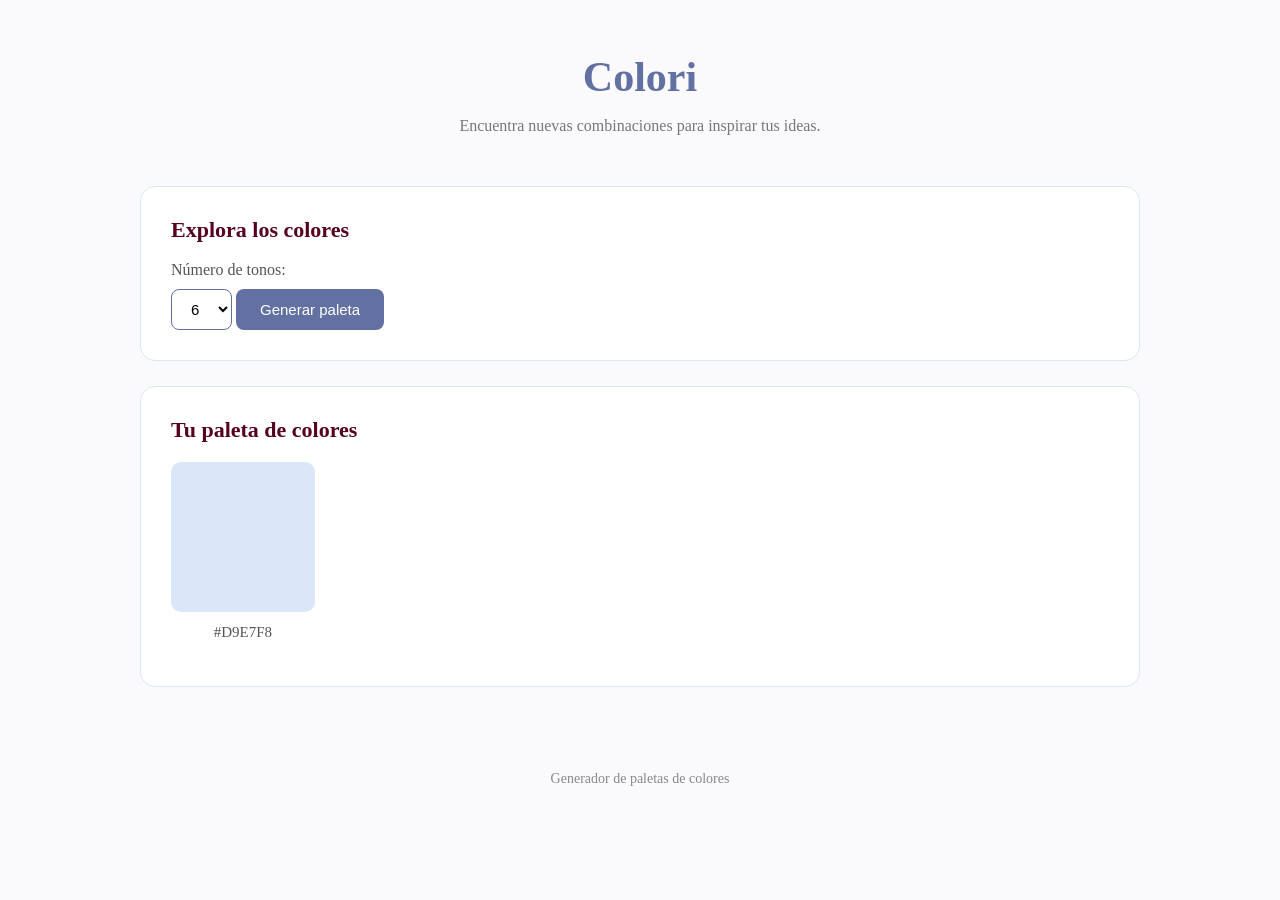
==== index.html @ 6529b789 "Estructura inicial de Colori" ====
<!DOCTYPE html>
<html lang="es">
<head>
    <meta charset="UTF-8">
    <meta name="viewport" content="width=device-width, initial-scale=1.0">
    <title>Generador de Colores</title>

    <link rel="stylesheet" href="styles.css">
    <script src="colores.js"></script>
</head>

<body>
    
    <header>

        <h1>Colori</h1>
        <p>Encuentra nuevas combinaciones para inspirar tus ideas.</p>
    
    </header>

    <main>

        <section>
         
            <h2>Explora los colores</h2>

         <label for="cantidad-colores">Número de tonos:</label>

         <select name="cantidad-colores" id="cantidad-colores">
           
            <option value="6">6</option>
            <option value="8">8</option>
            <option value="9">9</option>

         </select>

         <button type="button" id="generar-paleta">Generar paleta</button>
        
        </section>

        <section>
            
            <h2>Tu paleta de colores</h2>

            <div id="paleta">

                <div class="color-card">
                    
                    <div class="color-preview"></div>
                    <p class="color-code">#D9E7F8</p>
                
                </div>
                         
            </div>

        </section>

    </main>

    <footer>
        <p>Generador de paletas de colores</p>
    </footer>

</body>
</html>
---- styles.css ----
/* General */

{
    box-sizing:border-box;
}

body {
    font-family: Times New Roman, serif;
    background-color: #faf9fc;
    color: #333333;
    margin: 0;
}

/* Encabezado */

header {
    text-align: center;
    padding: 25px 20px 15px;
}

header h1 {
    font-size: 42px;
    color: #6371a2;
    margin-bottom: 10px;
}

header p {
    color: #777777;
    font-size: 16px;
}

/* Contenido principal */

main { 
    max-width: 1000px;
    margin: 0 auto;
    padding: 20px;
}

/*Seccion de generador de colores*/

section {
    background-color: #ffffff; 
    padding: 30px;
    margin-bottom: 25px;
    border-radius: 15px;
    border: 1px solid #D9E7F8;
}

section h2 {
    color: #56021E;
    font-size: 22px;
    margin-top: 0;
}

/* Paleta de colores*/

#paleta {
    display: grid;
    grid-template-columns: repeat(6, 1fr);
    gap: 15px;
}

/* Tarjetas de colores*/

.color-card {
    text-align: center;
}

.color-preview {
    height: 150px;
    background-color: #D9E7F8;
    border-radius: 10px;
}

.color-code { 
    font-size: 15px;
    color: #555555;
    margin-top: 12px;
}


/* Selector de colores */

label {
    display: block;
    margin-bottom: 10px;
    color: #555555;
}

select {
    padding: 10px 15px;
    border: 1px solid #6371A2;
    border-radius: 8px;
    background-color: #ffffff;
    font-size: 15px;
    cursor: pointer;
}

/* Botón de generar colores */

button {
    padding: 12px 24px;
    border: none;
    border-radius: 8px;
    background-color: #6371A2;
    color: #ffffff;
    font-size: 15px;
    cursor: pointer;
}

button:hover {
    background-color: #56021E;

}

/* Pie de página */

footer {
    text-align: center;
    padding: 25px;
    color: #888888;
    font-size: 14px;
}
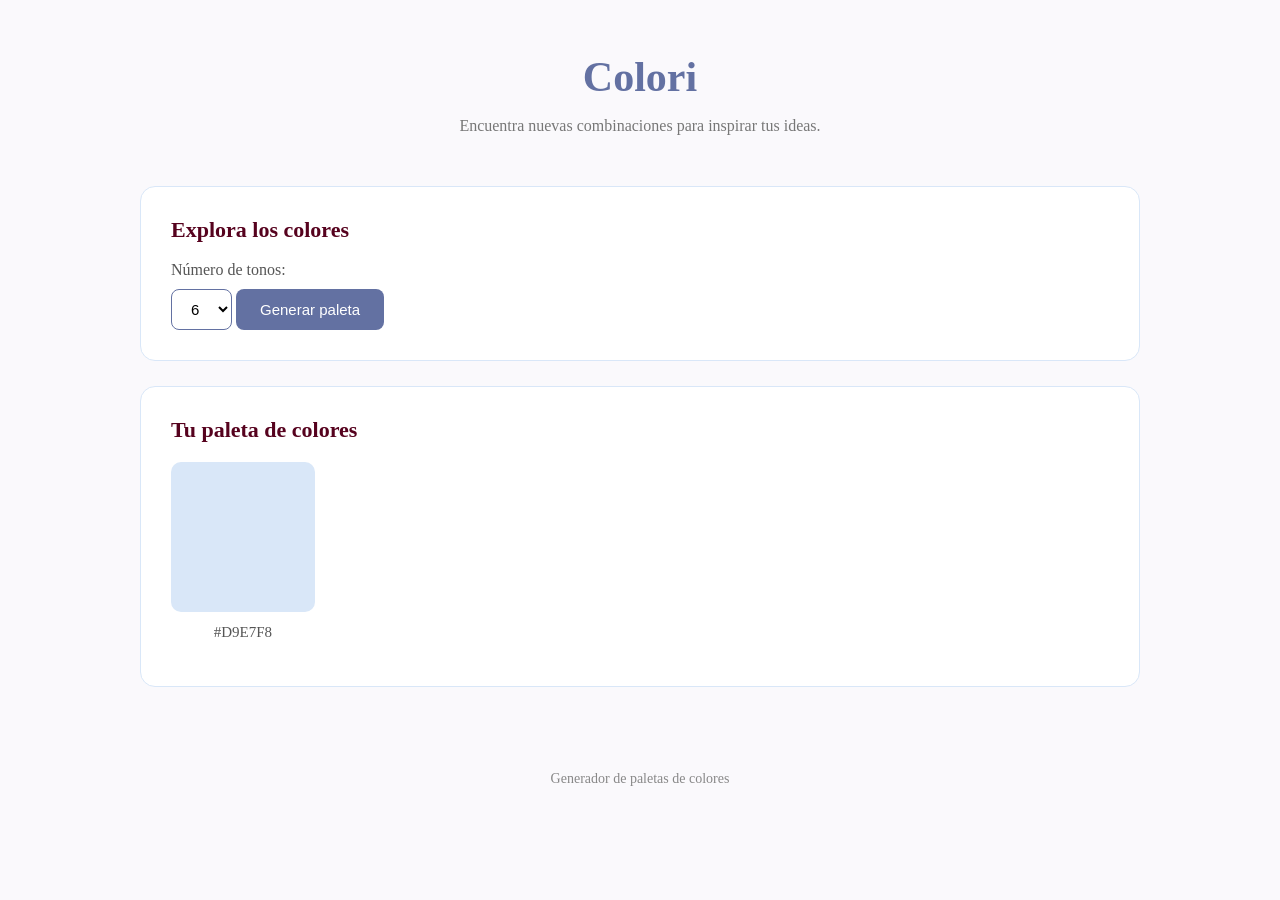
==== commit a38c0f19: "Se conecto JavaScript para poder detectar los clics del botón" ====
--- a/index.html
+++ b/index.html
@@ -6,7 +6,7 @@
     <title>Generador de Colores</title>
 
     <link rel="stylesheet" href="styles.css">
-    <script src="colores.js"></script>
+    <script src="colores.js" defer></script>
 </head>
 
 <body>
@@ -34,7 +34,9 @@
 
          </select>
 
-         <button type="button" id="generar-paleta">Generar paleta</button>
+         <button type="button" id="generar-paleta">
+            Generar paleta
+        </button>
         
         </section>
 
--- a/styles.css
+++ b/styles.css
@@ -123,6 +123,3 @@
     font-size: 14px;
 }
 
-
-
-
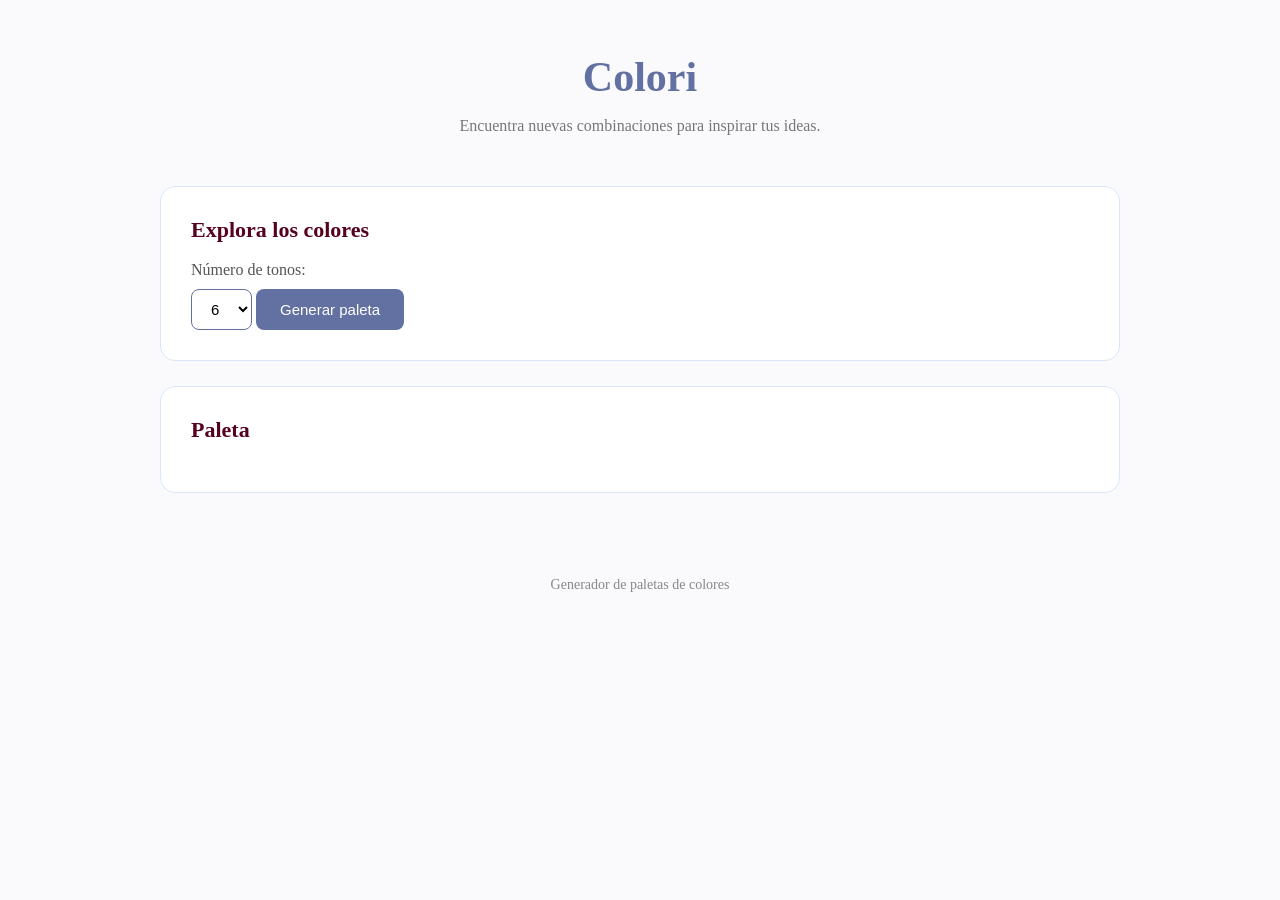
==== commit ed0996be: "Se incorporó la conversión HSL a HEX y se mejoró la presentación de la paleta" ====
--- a/index.html
+++ b/index.html
@@ -42,16 +42,9 @@
 
         <section>
             
-            <h2>Tu paleta de colores</h2>
+            <h2>Paleta</h2>
 
             <div id="paleta">
-
-                <div class="color-card">
-                    
-                    <div class="color-preview"></div>
-                    <p class="color-code">#D9E7F8</p>
-                
-                </div>
                          
             </div>
 
--- a/styles.css
+++ b/styles.css
@@ -1,6 +1,6 @@
 /* General */
 
-{
+* {
     box-sizing:border-box;
 }
 
@@ -69,7 +69,6 @@
 
 .color-preview {
     height: 150px;
-    background-color: #D9E7F8;
     border-radius: 10px;
 }
 
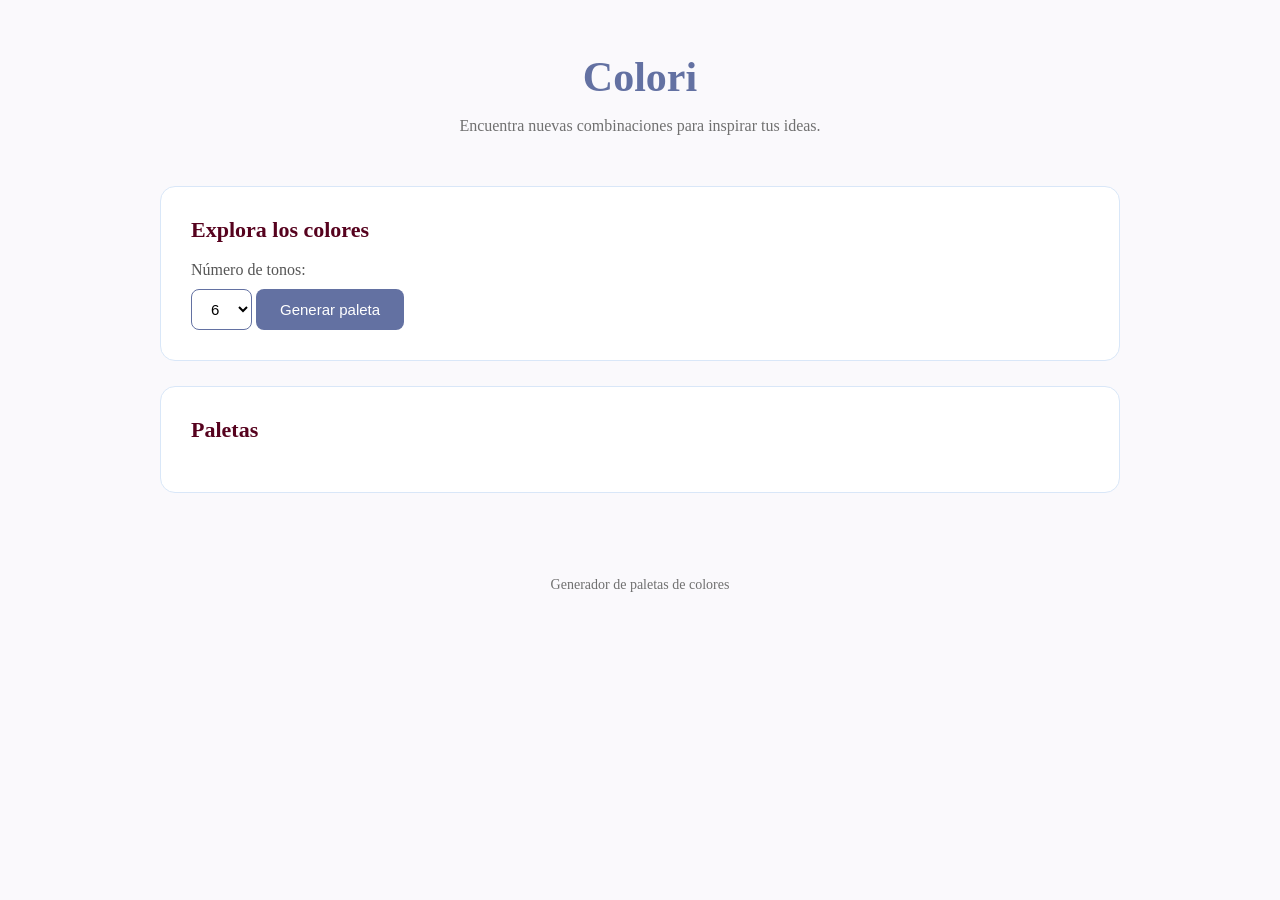
==== commit fb6e10ee: "Se mejoró la accesibilidad y presentación de la página" ====
--- a/index.html
+++ b/index.html
@@ -3,7 +3,7 @@
 <head>
     <meta charset="UTF-8">
     <meta name="viewport" content="width=device-width, initial-scale=1.0">
-    <title>Generador de Colores</title>
+    <title>Colori | Generador de paletas</title>
 
     <link rel="stylesheet" href="styles.css">
     <script src="colores.js" defer></script>
@@ -42,7 +42,7 @@
 
         <section>
             
-            <h2>Paleta</h2>
+            <h2>Paletas</h2>
 
             <div id="paleta">
                          
--- a/styles.css
+++ b/styles.css
@@ -25,7 +25,7 @@
 }
 
 header p {
-    color: #777777;
+    color: #707070;
     font-size: 16px;
 }
 
@@ -56,8 +56,8 @@
 /* Paleta de colores*/
 
 #paleta {
-    display: grid;
-    grid-template-columns: repeat(6, 1fr);
+    display: flex;
+    grid-template-columns: repeat(9, 1fr);
     gap: 15px;
 }
 
@@ -65,6 +65,8 @@
 
 .color-card {
     text-align: center;
+    flex: 1;
+    max-width: 100px;
 }
 
 .color-preview {
@@ -113,12 +115,20 @@
 
 }
 
+/* Foco visible para navegación con teclado */
+
+button:focus-visible,
+select:focus-visible {
+    outline: 3px solid #56021E;
+    outline-offset: 3px;
+}
+
 /* Pie de página */
 
 footer {
     text-align: center;
     padding: 25px;
-    color: #888888;
+    color: #707070;
     font-size: 14px;
 }
 
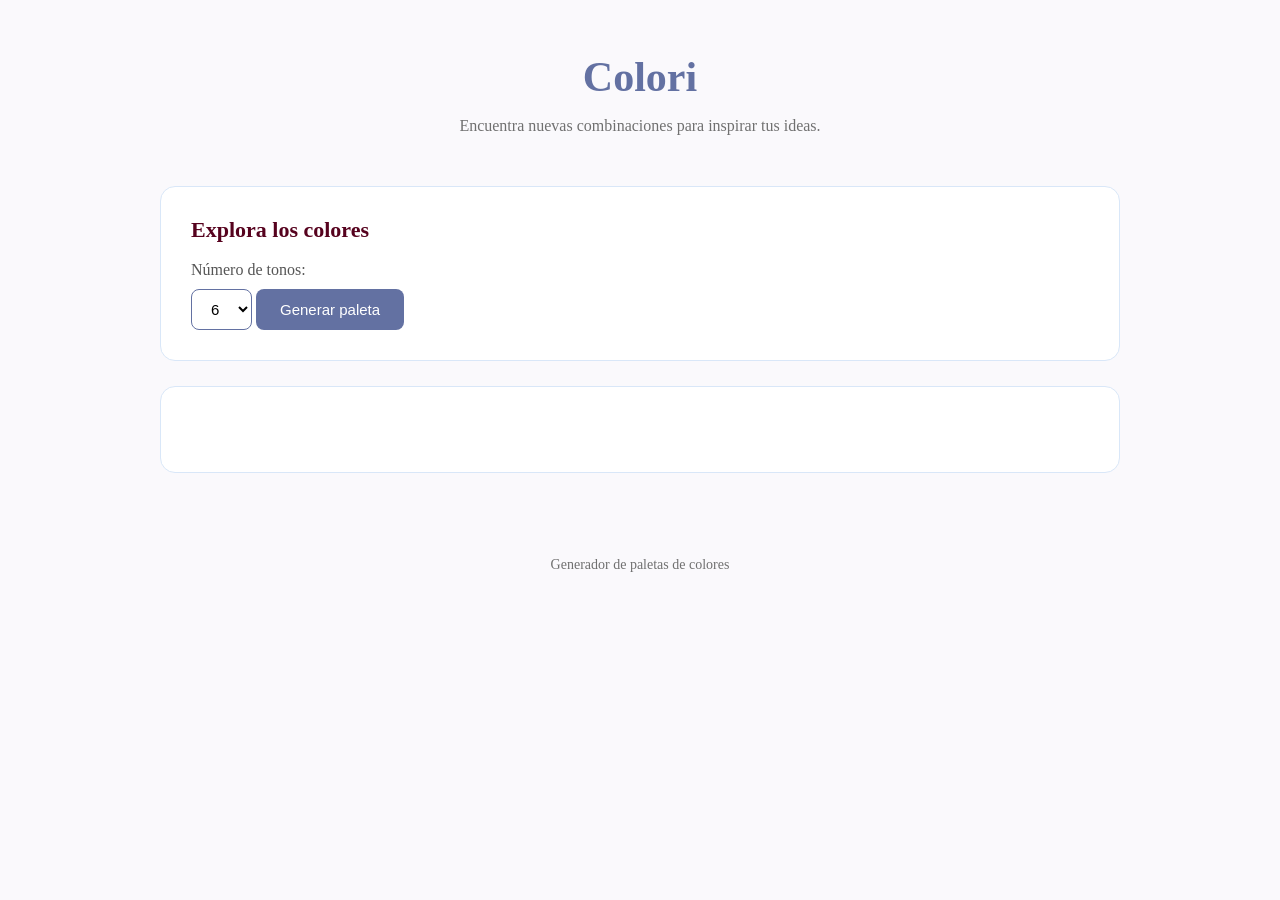
==== commit 289e0f04: "Se mejoró la distribución y tamaño de las tarjetas" ====
--- a/index.html
+++ b/index.html
@@ -42,11 +42,7 @@
 
         <section>
             
-            <h2>Paletas</h2>
-
-            <div id="paleta">
-                         
-            </div>
+        <div id="paleta"></div>
 
         </section>
 
--- a/styles.css
+++ b/styles.css
@@ -57,20 +57,20 @@
 
 #paleta {
     display: flex;
-    grid-template-columns: repeat(9, 1fr);
+    justify-content: center;
     gap: 15px;
+    margin-top: 25px;
 }
 
 /* Tarjetas de colores*/
 
 .color-card {
     text-align: center;
-    flex: 1;
-    max-width: 100px;
+    flex: 0 0 90px;
 }
 
 .color-preview {
-    height: 150px;
+    height: 190px;
     border-radius: 10px;
 }
 
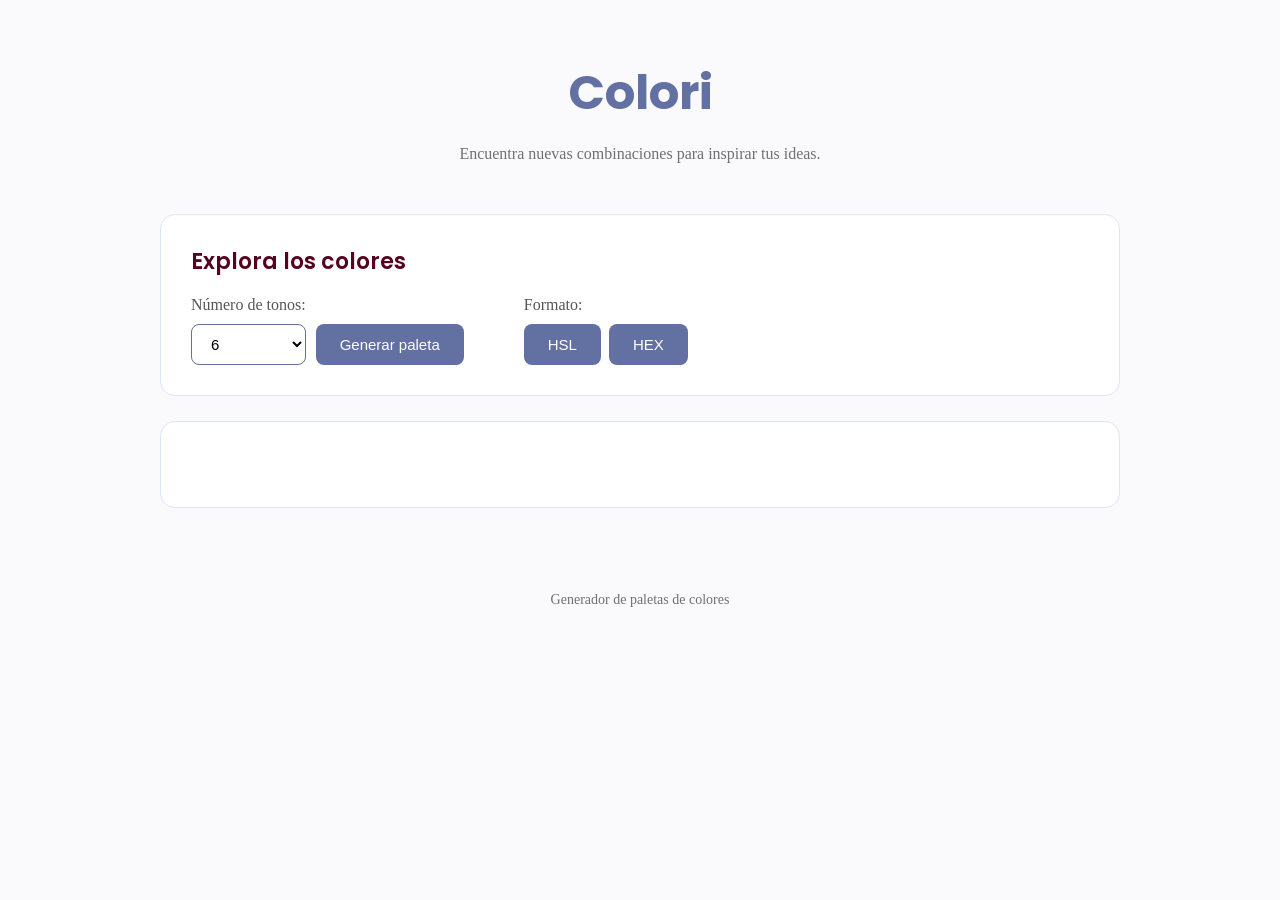
==== commit 4b8bcea9: "Se mejoró el diseño y la selección de colores" ====
--- a/index.html
+++ b/index.html
@@ -5,6 +5,11 @@
     <meta name="viewport" content="width=device-width, initial-scale=1.0">
     <title>Colori | Generador de paletas</title>
 
+    <link rel="preconnect" href="https://fonts.googleapis.com">
+    <link rel="preconnect" href="https://fonts.gstatic.com" crossorigin>
+
+    <link href="https://fonts.googleapis.com/css2?family=Poppins:wght@400;500;600;700&display=swap" rel="stylesheet">
+    
     <link rel="stylesheet" href="styles.css">
     <script src="colores.js" defer></script>
 </head>
@@ -24,19 +29,46 @@
          
             <h2>Explora los colores</h2>
 
-         <label for="cantidad-colores">Número de tonos:</label>
+            <div class="controles">
 
-         <select name="cantidad-colores" id="cantidad-colores">
-           
-            <option value="6">6</option>
-            <option value="8">8</option>
-            <option value="9">9</option>
+    <div class="grupo-generador">
 
-         </select>
+        <div class="selector-cantidad">
 
-         <button type="button" id="generar-paleta">
+    <label for="cantidad-colores">Número de tonos:</label>
+
+    <select name="cantidad-colores" id="cantidad-colores">
+        <option value="6">6</option>
+        <option value="8">8</option>
+        <option value="9">9</option>
+    </select>
+    </div>
+
+        <button type="button" id="generar-paleta">
             Generar paleta
         </button>
+
+    </div>
+
+    <div class="grupo-formato">
+
+    <p>Formato:</p>
+
+    <div class="botones-formato">
+
+        <button type="button" id="formato-hsl">
+            HSL
+        </button>
+
+        <button type="button" id="formato-hex">
+            HEX
+        </button>
+
+    </div>
+
+</div>
+
+
         
         </section>
 
--- a/styles.css
+++ b/styles.css
@@ -19,7 +19,9 @@
 }
 
 header h1 {
-    font-size: 42px;
+    font-family: 'Poppins', sans-serif;
+    font-size: 48px;
+    font-weight: 700;
     color: #6371a2;
     margin-bottom: 10px;
 }
@@ -48,8 +50,10 @@
 }
 
 section h2 {
+     font-family: 'Poppins', sans-serif;
     color: #56021E;
     font-size: 22px;
+    font-weight: 600;
     margin-top: 0;
 }
 
@@ -108,6 +112,7 @@
     color: #ffffff;
     font-size: 15px;
     cursor: pointer;
+    transition: background-color 0.2s ease, transform 0.2s ease;
 }
 
 button:hover {
@@ -132,3 +137,63 @@
     font-size: 14px;
 }
 
+/* Distribución de los controles */
+.controles {
+    display: flex;
+    justify-content: space-start;
+    align-items: flex-end;
+    gap: 60px;
+}
+
+/* Grupo del selector y botón generador */
+.grupo-generador {
+    display: flex;
+    align-items: flex-end;
+    gap: 10px;
+}
+
+/* Selector de cantidad */
+.selector-cantidad {
+    display: flex;
+    flex-direction: column;
+}
+
+/* Grupo de formato */
+.grupo-formato p {
+    margin-top: 0;
+    margin-bottom: 10px;
+    color: #555555;
+}
+
+/* Botones HSL y HEX */
+.botones-formato {
+    display: flex;
+    gap: 8px;
+}
+
+/* Formato seleccionado */
+button.activo {
+    background-color: #56021E;
+}
+
+button:active {
+    transform: scale(0.95);
+}
+
+/* Animación de aparición de las tarjetas */
+
+.color-card {
+    animation: aparecer 0.5s ease;
+}
+
+@keyframes aparecer {
+    from {
+        opacity: 0;
+        transform: translateY(10px);
+    }
+
+    to {
+        opacity: 1;
+        transform: translateY(0);
+    }
+}
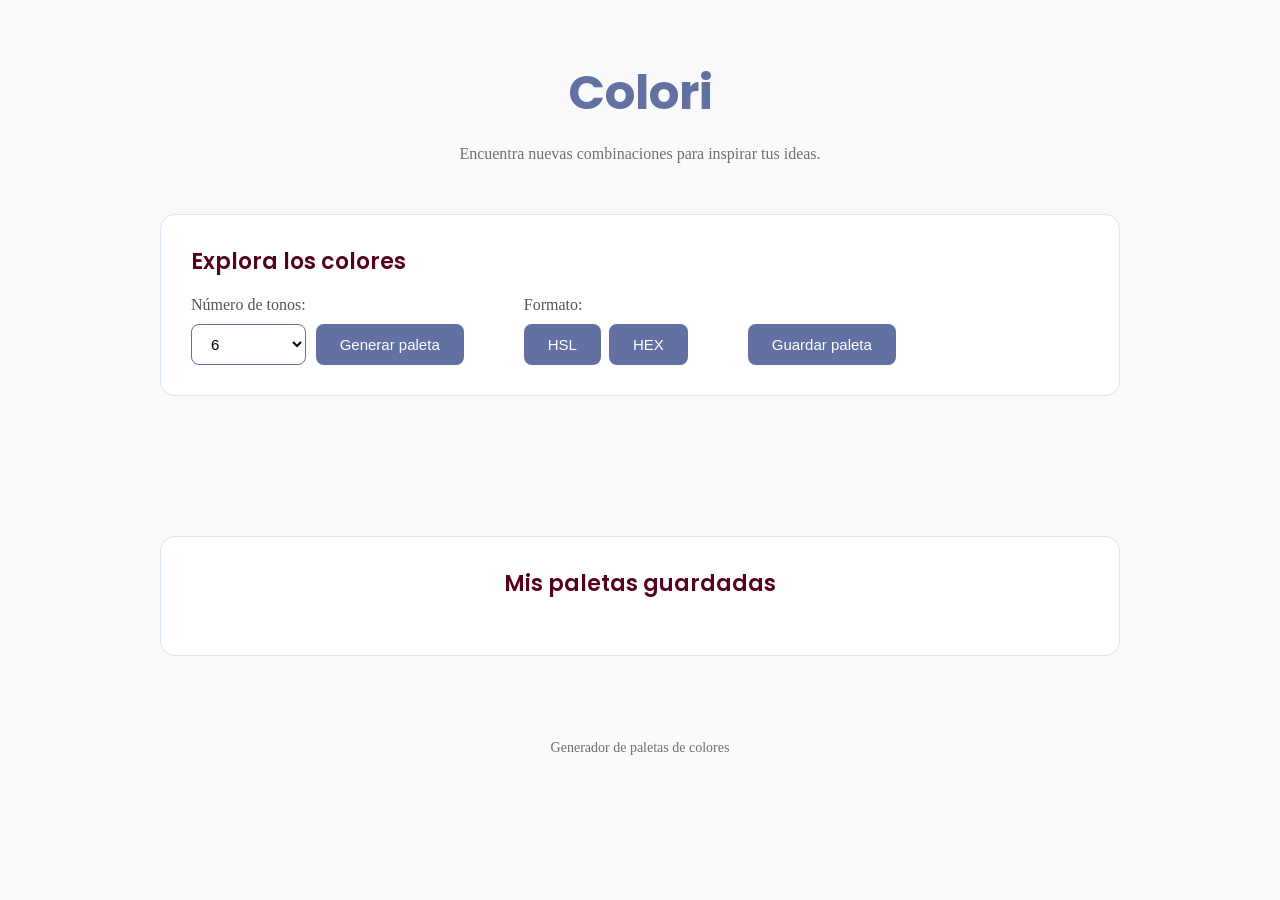
==== commit 2e055b16: "Se agregó el historial de paletas guardadas" ====
--- a/index.html
+++ b/index.html
@@ -17,7 +17,7 @@
 <body>
     
     <header>
-
+        
         <h1>Colori</h1>
         <p>Encuentra nuevas combinaciones para inspirar tus ideas.</p>
     
@@ -42,6 +42,8 @@
         <option value="8">8</option>
         <option value="9">9</option>
     </select>
+    
+
     </div>
 
         <button type="button" id="generar-paleta">
@@ -68,15 +70,26 @@
 
 </div>
 
+<button type="button" id="guardar-paleta">
+    Guardar paleta
+</button>
+
 
         
         </section>
 
-        <section>
-            
-        <div id="paleta"></div>
+        <section class="seccion-paleta">
+
+            <div id="paleta"></div>
 
         </section>
+
+        <section class="seccion-historial">
+    <h2>Mis paletas guardadas</h2>
+    <div id="historial-paletas"></div>
+</section>
+            
+            
 
     </main>
 
--- a/styles.css
+++ b/styles.css
@@ -62,26 +62,34 @@
 #paleta {
     display: flex;
     justify-content: center;
-    gap: 15px;
+    gap: 20px;
     margin-top: 25px;
+    width: max-content;
+    margin-left: 50%;
+    padding-left: 25px;
+    padding-right: 25px;
+    transform: translateX(-50%);
 }
 
 /* Tarjetas de colores*/
 
 .color-card {
     text-align: center;
-    flex: 0 0 90px;
+    flex: 0 0 130px;
+    width: 130px;
 }
 
 .color-preview {
     height: 190px;
     border-radius: 10px;
+    position: relative;
 }
 
 .color-code { 
-    font-size: 15px;
+    font-size: 14px;
     color: #555555;
     margin-top: 12px;
+    white-space: nowrap;
 }
 
 
@@ -184,6 +192,12 @@
 
 .color-card {
     animation: aparecer 0.5s ease;
+    transition: transform 0.3s ease, box-shadow 0.3s ease
+}
+
+.color-card:hover {
+    transform: translateY(-6px);
+    box-shadow: 0 8px 15px rgba(0, 0, 0, 0.12);
 }
 
 @keyframes aparecer {
@@ -196,4 +210,83 @@
         opacity: 1;
         transform: translateY(0);
     }
+}
+
+/* Botón para copiar código HEX */
+
+.boton-copiar {
+    background-color: #ffffff;
+    color: #6371A2;
+    padding: 6px 10px;
+    font-size: 12px;
+    border: none;
+    border-radius: 6px;
+    transition: background-color 0.2s ease, color 0.2s ease;
+}
+
+.boton-copiar:hover {
+    background-color: #56021E;
+    color: #ffffff;
+}
+
+.boton-bloqueo {
+    position: absolute;
+    top: 8px;
+    right: 8px;
+    background: transparent;
+    border: none;
+    padding: 0;
+    font-size: 18px;
+    cursor: pointer;
+    box-shadow: none;
+}
+
+.seccion-paleta {
+    background-color: transparent;
+    border: none;
+    padding: 20px 0;
+}
+
+
+/* Historial de paletas guardadas */
+
+.seccion-historial {
+    margin-top: 50px;
+    text-align: center;
+}
+
+#historial-paletas {
+    display: flex;
+    justify-content: center;
+    flex-wrap: wrap;
+    gap: 25px;
+    margin-top: 25px;
+}
+
+.tarjeta-historial {
+    width: 180px;
+    padding: 15px;
+    border-radius: 12px;
+    background-color: white;
+    box-shadow: 0 3px 12px rgba(0, 0, 0, 0.08);
+}
+
+.mini-paleta {
+    display: flex;
+    width: 100%;
+    height: 90px;
+    overflow: hidden;
+    border-radius: 8px;
+}
+
+.mini-paleta div {
+    flex: 1;
+}
+
+.tarjeta-historial button {
+    margin-top: 12px;
+    padding: 8px 12px;
+    border: none;
+    border-radius: 6px;
+    cursor: pointer;
 }
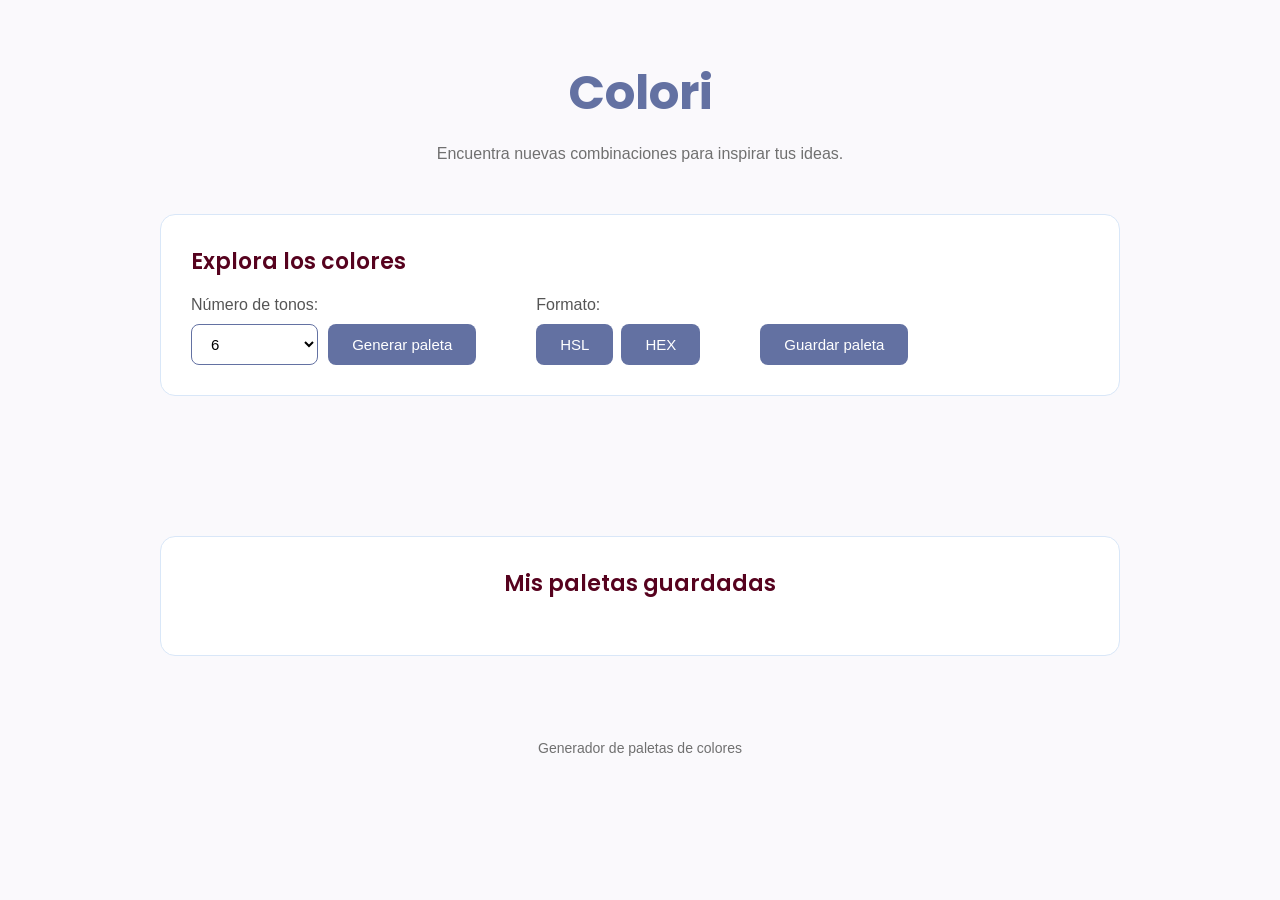
==== commit 7c22fa96: "Se reviso y ajusto la estructura HTML y los estilos CSS" ====
--- a/index.html
+++ b/index.html
@@ -66,17 +66,18 @@
             HEX
         </button>
 
+        </div>
+
+        </div>
+
+        <button type="button" id="guardar-paleta">
+        Guardar paleta
+    </button>
+
     </div>
 
-</div>
+        </section>
 
-<button type="button" id="guardar-paleta">
-    Guardar paleta
-</button>
-
-
-        
-        </section>
 
         <section class="seccion-paleta">
 
@@ -85,9 +86,11 @@
         </section>
 
         <section class="seccion-historial">
-    <h2>Mis paletas guardadas</h2>
-    <div id="historial-paletas"></div>
-</section>
+    
+            <h2>Mis paletas guardadas</h2>
+            <div id="historial-paletas"></div>
+        
+        </section>
             
             
 
--- a/styles.css
+++ b/styles.css
@@ -5,7 +5,7 @@
 }
 
 body {
-    font-family: Times New Roman, serif;
+    font-family: "Poppins", sans-serif;
     background-color: #faf9fc;
     color: #333333;
     margin: 0;
@@ -148,7 +148,7 @@
 /* Distribución de los controles */
 .controles {
     display: flex;
-    justify-content: space-start;
+    justify-content: flex-start;
     align-items: flex-end;
     gap: 60px;
 }
